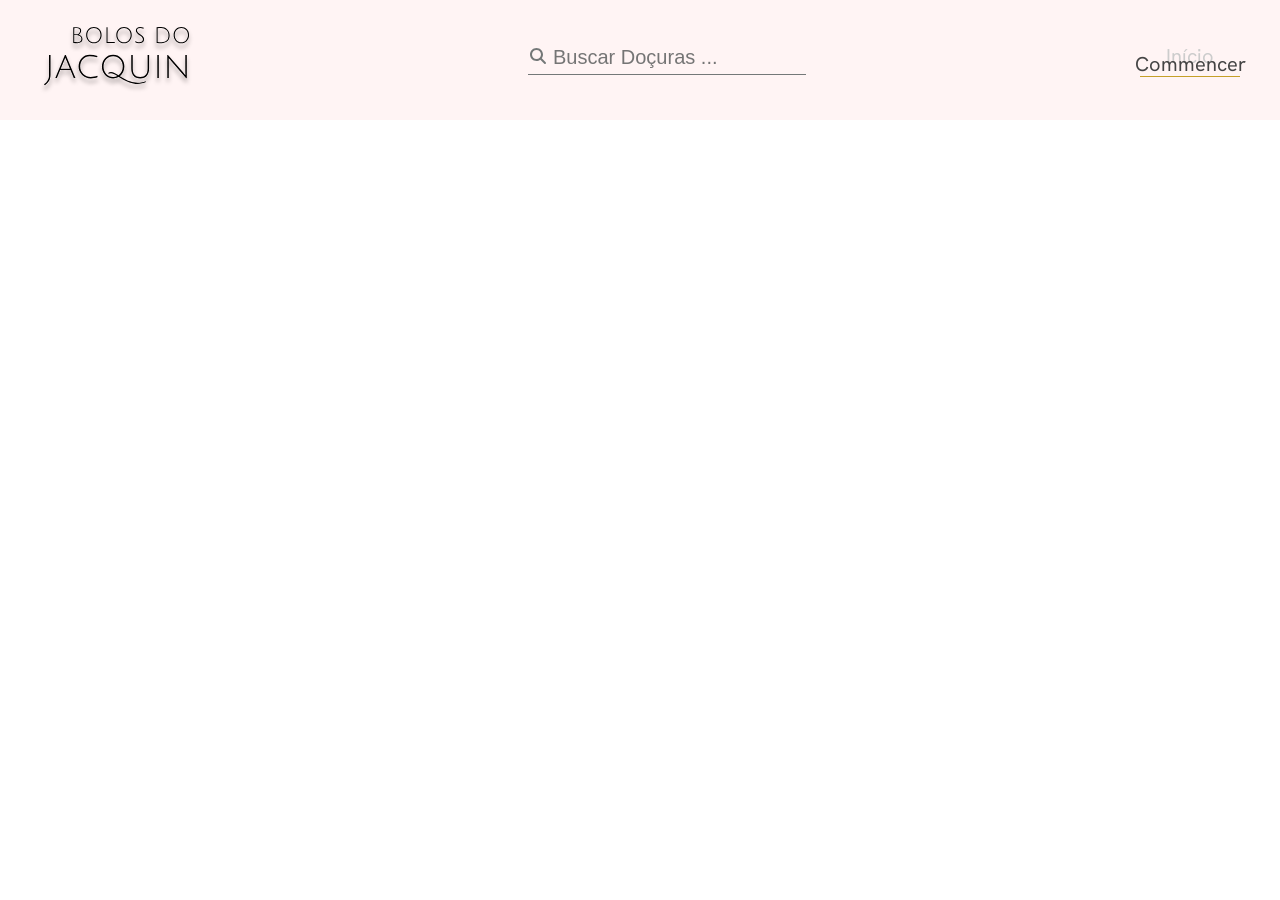
==== admPRODUTOS/index.html @ 5b263ab9 "inicio da pagina de cadastro e listagem de produtos" ====
<!DOCTYPE html>
<html lang="pt-br">

<head>
    <meta charset="UTF-8">
    <meta name="viewport" content="width=device-width, initial-scale=1.0">
    <title>Bolos do Jacquin - Adm</title>
    <link rel="stylesheet" href="style.css">
     <link rel="stylesheet" href="style.css">
    <link rel="preconnect" href="https://fonts.googleapis.com">
    <link rel="preconnect" href="https://fonts.gstatic.com" crossorigin>
    <link
        href="https://fonts.googleapis.com/css2?family=Hanken+Grotesk:ital,wght@0,100..900;1,100..900&family=Libre+Caslon+Text:ital,wght@0,400;0,700;1,400&display=swap"
        rel="stylesheet">
</head>

<body>
    <header>
        <div class="container header_container">
            <img src="../IMG/LOGO.svg" alt="Logo Bolos do Jacquin">
            <div class="box_busca">
                <svg xmlns="http://www.w3.org/2000/svg"
                    viewBox="0 0 640 640"><!--!Font Awesome Free 7.3.1 by @fontawesome - https://fontawesome.com License - https://fontawesome.com/license/free Copyright 2026 Fonticons, Inc.-->
                    <path
                        d="M480 272C480 317.9 465.1 360.3 440 394.7L566.6 521.4C579.1 533.9 579.1 554.2 566.6 566.7C554.1 579.2 533.8 579.2 521.3 566.7L394.7 440C360.3 465.1 317.9 480 272 480C157.1 480 64 386.9 64 272C64 157.1 157.1 64 272 64C386.9 64 480 157.1 480 272zM272 416C351.5 416 416 351.5 416 272C416 192.5 351.5 128 272 128C192.5 128 128 192.5 128 272C128 351.5 192.5 416 272 416z" />
                </svg>
                <input type="text" placeholder="Buscar Doçuras ...">
            </div>
            <a class="link_produtos" href="">
                Início
                <span>Commencer</span>
                <hr>
            </a>
        </div>

    </header>

    <main>

    </main>

    <footer>

    </footer>
</body>

</html>
---- admPRODUTOS/style.css ----
*{
    margin: 0;
    padding: 0;
    box-sizing: border-box;

}
:root{
    --corPrincipal:#fff4f4;
    --fontHaken: "Hanken Grotesk", sans-serif;
    --corDourado:#c5a028;
}

.container{
    width: 95%;
    max-width: 1200px;
    margin: 0 auto;
    /* background-color: aqua; */

}
.header_container{
    display: flex;
    justify-content: space-between;
    align-items: center;
    height: 120px;
}

header{
    background-color: var(--corPrincipal);
    font-family: var(--fontHaken);
}
.box_busca svg{
    width: 20px;
    position: absolute;
    fill: #747878;

}
.box_busca{
    position: relative;
}
.box_busca input{
padding-left: 25px;
background-color: transparent;
border: none;
border-bottom: solid 1px #747878;
padding-bottom: 5px;
font-size: 20px;
}
    .box_busca input:focus{
        outline: none;
    }

.link_produtos{
    color: #cccccc;
    text-decoration:none ;
    font-size: 20px;
    position: relative;
    text-align: center;

}
.link_produtos span{
    color: #444444;
    position: absolute;
    left: -5px;
    top: 8px;
}
.link_produtos hr{
    margin-top: 7px;
    width: 100px;
    background-color:var(--corDourado);
    border: none;
    height: 1px;

}
---- admPRODUTOS/style.css ----
*{
    margin: 0;
    padding: 0;
    box-sizing: border-box;

}
:root{
    --corPrincipal:#fff4f4;
    --fontHaken: "Hanken Grotesk", sans-serif;
    --corDourado:#c5a028;
}

.container{
    width: 95%;
    max-width: 1200px;
    margin: 0 auto;
    /* background-color: aqua; */

}
.header_container{
    display: flex;
    justify-content: space-between;
    align-items: center;
    height: 120px;
}

header{
    background-color: var(--corPrincipal);
    font-family: var(--fontHaken);
}
.box_busca svg{
    width: 20px;
    position: absolute;
    fill: #747878;

}
.box_busca{
    position: relative;
}
.box_busca input{
padding-left: 25px;
background-color: transparent;
border: none;
border-bottom: solid 1px #747878;
padding-bottom: 5px;
font-size: 20px;
}
    .box_busca input:focus{
        outline: none;
    }

.link_produtos{
    color: #cccccc;
    text-decoration:none ;
    font-size: 20px;
    position: relative;
    text-align: center;

}
.link_produtos span{
    color: #444444;
    position: absolute;
    left: -5px;
    top: 8px;
}
.link_produtos hr{
    margin-top: 7px;
    width: 100px;
    background-color:var(--corDourado);
    border: none;
    height: 1px;

}
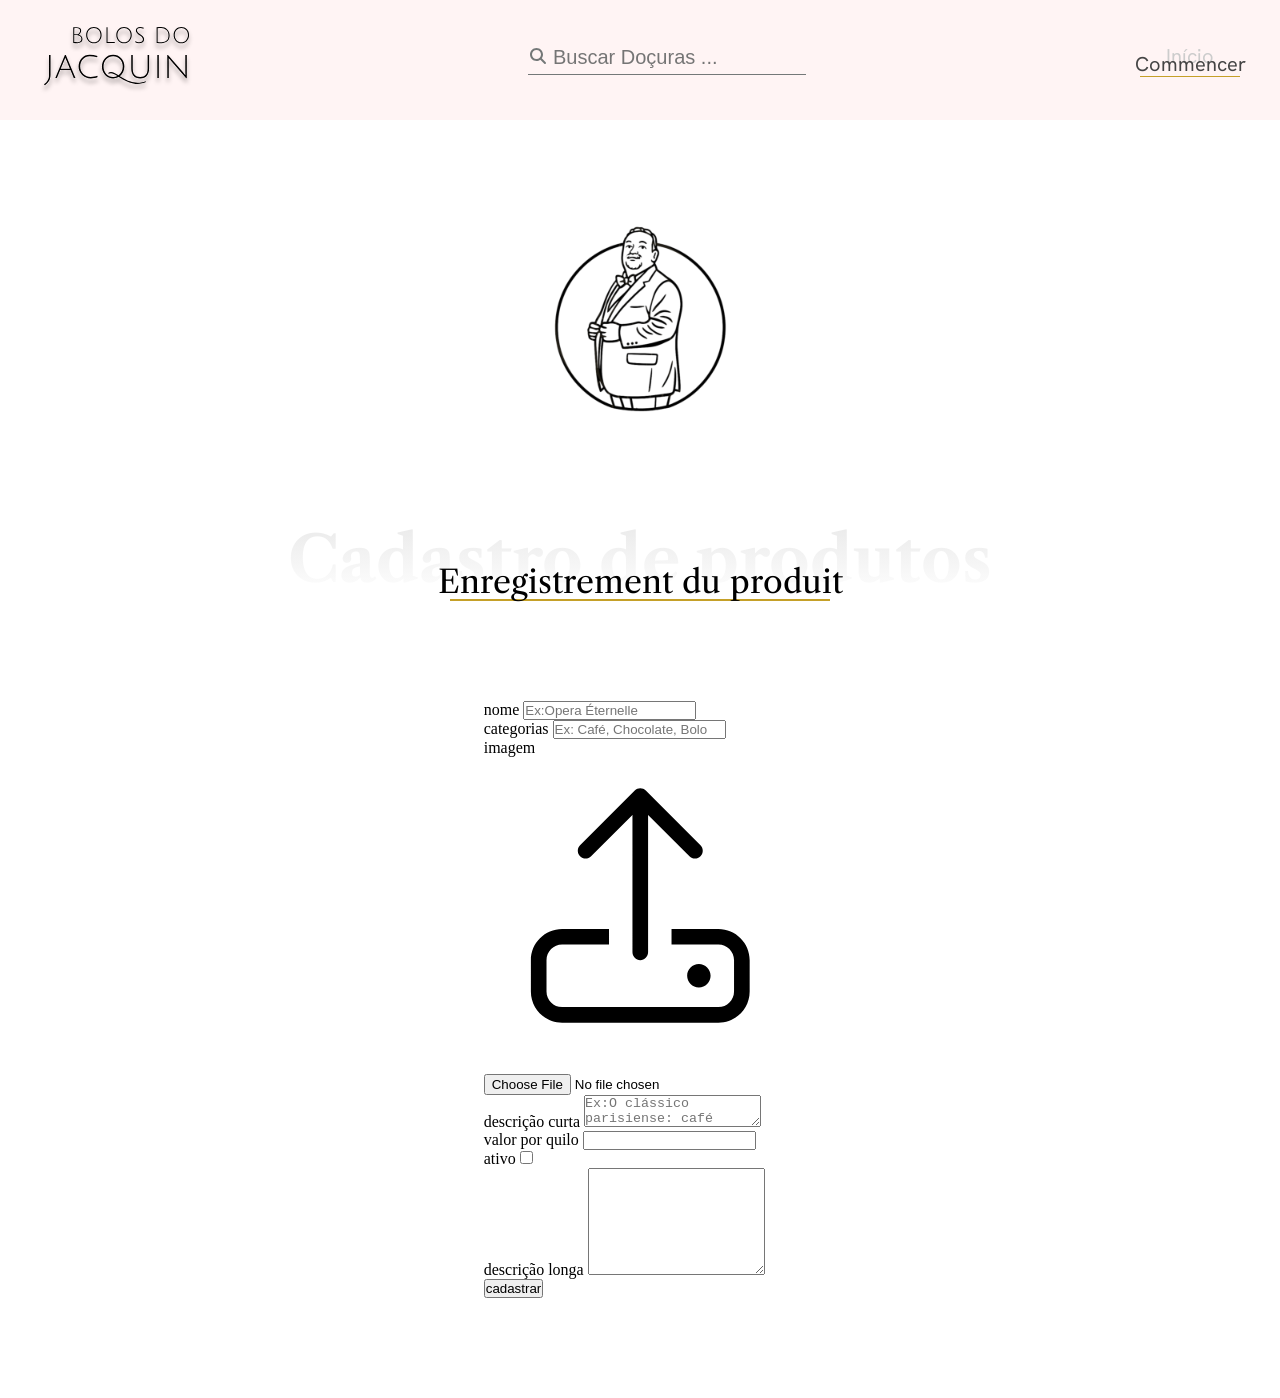
==== commit 8adda2e7: "iniciado formulario de cadastro de produto" ====
--- a/admPRODUTOS/index.html
+++ b/admPRODUTOS/index.html
@@ -6,7 +6,7 @@
     <meta name="viewport" content="width=device-width, initial-scale=1.0">
     <title>Bolos do Jacquin - Adm</title>
     <link rel="stylesheet" href="style.css">
-     <link rel="stylesheet" href="style.css">
+    <link rel="stylesheet" href="style.css">
     <link rel="preconnect" href="https://fonts.googleapis.com">
     <link rel="preconnect" href="https://fonts.gstatic.com" crossorigin>
     <link
@@ -31,14 +31,86 @@
                 <span>Commencer</span>
                 <hr>
             </a>
+            <button>
+                <svg xmlns="http://www.w3.org/2000/svg"
+                    viewBox="0 0 640 640"><!--! Font Awesome Pro 7.3.1 by @fontawesome - https://fontawesome.com License - https://fontawesome.com/license (Commercial License) Copyright 2026 Fonticons, Inc. -->
+                    <path fill="currentColor"
+                        d="M360 128L116.3 320L544 320C544 192 432 128 360 128zM64 336C64 326.2 68.5 316.9 76.2 310.9L340.2 102.9C345.8 98.5 352.8 96 360 96C404.3 96 457.6 115.2 499.9 151.8C543.1 189.2 576 245.7 576 320L576 480C576 515.3 547.3 544 512 544L128 544C92.7 544 64 515.3 64 480L64 336zM96 416L544 416L544 352L96 352L96 416zM96 448L96 480C96 497.7 110.3 512 128 512L512 512C529.7 512 544 497.7 544 480L544 448L96 448z" />
+                </svg>
+            </button>
         </div>
 
     </header>
 
     <main>
+        <h1>Página administrativa - Bolos do Jacquin</h1>
+        <section class="cad_produtos">
+            <div class="container cad_container">
+                <img class="icon_jacquin" src="../IMG/LOGO CADASTRO.png" alt="">
+                <div class="box_h2">
+                    <h2>Cadastro de produtos</h2>
+                    <span>Enregistrement du produit</span>
+                    <hr>
+                </div>
+                <form action="">
+                    <div class="inputs_form">
 
+                        <div class="form_coluna1">
+
+                            <div class="linha_form">
+                                <label for="">nome</label>
+                                <input placeholder="Ex:Opera Éternelle" type="text" name="" id="">
+
+                            </div>
+                            <div class="linha_form">
+                                <div class="input_cat">
+                                    <label for="">categorias</label>
+                                    <input type="text" placeholder="Ex: Café, Chocolate, Bolo">
+                                </div>
+
+                                <div class="input_img">
+                                    <span>imagem</span>
+                                    <label for="img">
+                                        <svg xmlns="http://www.w3.org/2000/svg"
+                                            viewBox="0 0 640 640"><!--! Font Awesome Pro 7.3.1 by @fontawesome - https://fontawesome.com License - https://fontawesome.com/license (Commercial License) Copyright 2026 Fonticons, Inc. -->
+                                            <path fill="currentColor"
+                                                d="M336 118.6L336 400C336 408.8 328.8 416 320 416C311.2 416 304 408.8 304 400L304 118.6L219.3 203.3C213.1 209.5 202.9 209.5 196.7 203.3C190.5 197.1 190.5 186.9 196.7 180.7L308.7 68.7C314.9 62.5 325.1 62.5 331.3 68.7L443.3 180.7C449.5 186.9 449.5 197.1 443.3 203.3C437.1 209.5 426.9 209.5 420.7 203.3L336 118.6zM256 384L160 384C142.3 384 128 398.3 128 416L128 480C128 497.7 142.3 512 160 512L480 512C497.7 512 512 497.7 512 480L512 416C512 398.3 497.7 384 480 384L384 384L384 352L480 352C515.3 352 544 380.7 544 416L544 480C544 515.3 515.3 544 480 544L160 544C124.7 544 96 515.3 96 480L96 416C96 380.7 124.7 352 160 352L256 352L256 384zM416 448C416 434.7 426.7 424 440 424C453.3 424 464 434.7 464 448C464 461.3 453.3 472 440 472C426.7 472 416 461.3 416 448z" />
+                                        </svg>
+                                    </label>
+                                    <input type="file" name="img" id="">
+
+                                </div>
+                            </div>
+                            <div class="linha_form">
+                                <label for="">descrição curta</label>
+                                <textarea placeholder="Ex:O clássico parisiense: café arábica, chocolate amargo e biscuit joconde." name="" id="" rows="2"></textarea>
+                            </div>
+                        </div>
+
+                        <div class="form_coluna2">
+                            <div class="linha_form">
+                                <div class="input_valor">
+                                    <label for="">valor por quilo</label>
+                                    <input type="text" name="" id="">
+                                </div>
+
+                                <div class="input_ativo">
+                                    <label for="">ativo</label>
+                                    <input type="checkbox" name="" id="">
+                                </div>
+                            </div>
+                            <div class="linha_form">
+                                <label for="">descrição longa</label>
+                                <textarea name="" id="" rows="7"></textarea>
+                            </div>
+
+                        </div>
+                    </div>
+                    <input type="button" value="cadastrar">
+                </form>
+            </div>
+        </section>
     </main>
-
     <footer>
 
     </footer>
--- a/admPRODUTOS/style.css
+++ b/admPRODUTOS/style.css
@@ -17,6 +17,14 @@
     /* background-color: aqua; */
 
 }
+h1{
+    position: absolute;
+    width: 1px;
+    height: 1px;
+    margin: -1px;
+    overflow: hidden;
+}
+
 .header_container{
     display: flex;
     justify-content: space-between;
@@ -69,6 +77,100 @@
     background-color:var(--corDourado);
     border: none;
     height: 1px;
+}
+ /* -------------------BOTÃO MENU------------------ */
+ .header_container button{
+    background-color: transparent;
+    border: none;
+    display: none;
+
+ }
+ 
+ .header_container button svg{
+    width: 50px;
+
+ }
+
+ /* -------------------------------SECAO CADASTRO DE PRODUTOS----------------------*/
+ .cad_container{
+    display: flex ;
+    flex-direction: column;
+    align-items: center;
+    padding: 100px 0;
+ }
+ 
+ .icon_jacquin{
+    width: 200px;
+ }
+
+ .box_h2{
+    font-family: "Libre Caslon Text", serif;
+    /* background-color: darkblue; */
+    display: flex;
+    flex-direction: column;
+    align-items: center;
+    position: relative;
+    margin-top: 100px;
+    margin-bottom: 100px;
 
 }
 
+.box_h2 h2{
+    font-weight: 700;
+    font-size: 64px;
+    background-image: linear-gradient(0deg, #ffffff, #e9e9e9);
+    background-clip: text;
+    -webkit-background-clip: text;
+    color: transparent;
+    -webkit-text-fill-color: transparent;
+}
+.box_h2 span{
+    font-size: 32px;
+    position: absolute;
+    bottom: -10px;
+    margin-bottom: 10px;
+}
+.box_h2 hr{
+    max-width: 380px;
+    width: 100%;
+    background-color: #C5A028;
+    border: none;
+    height: 2px;
+}
+
+
+
+
+
+
+
+
+
+
+
+
+
+/* -------------------------MEDIAS---------------------- */
+@media screen and (max-width: 768px){
+    .header_container button{
+        display: block;
+    }
+    .link_produtos,
+    .box_busca{
+        display: none;
+    }
+    .box_h2 h2{
+        font-size: 32px;
+    
+    }
+    .box_h2 span{
+        font-size: 20px;
+        bottom: -18px;
+        margin-bottom: 20px;
+    
+    }
+    .box_h2 hr{
+        margin-top: 10px;
+        width: 70%;
+    }
+}
--- a/admPRODUTOS/style.css
+++ b/admPRODUTOS/style.css
@@ -17,6 +17,14 @@
     /* background-color: aqua; */
 
 }
+h1{
+    position: absolute;
+    width: 1px;
+    height: 1px;
+    margin: -1px;
+    overflow: hidden;
+}
+
 .header_container{
     display: flex;
     justify-content: space-between;
@@ -69,6 +77,100 @@
     background-color:var(--corDourado);
     border: none;
     height: 1px;
+}
+ /* -------------------BOTÃO MENU------------------ */
+ .header_container button{
+    background-color: transparent;
+    border: none;
+    display: none;
+
+ }
+ 
+ .header_container button svg{
+    width: 50px;
+
+ }
+
+ /* -------------------------------SECAO CADASTRO DE PRODUTOS----------------------*/
+ .cad_container{
+    display: flex ;
+    flex-direction: column;
+    align-items: center;
+    padding: 100px 0;
+ }
+ 
+ .icon_jacquin{
+    width: 200px;
+ }
+
+ .box_h2{
+    font-family: "Libre Caslon Text", serif;
+    /* background-color: darkblue; */
+    display: flex;
+    flex-direction: column;
+    align-items: center;
+    position: relative;
+    margin-top: 100px;
+    margin-bottom: 100px;
 
 }
 
+.box_h2 h2{
+    font-weight: 700;
+    font-size: 64px;
+    background-image: linear-gradient(0deg, #ffffff, #e9e9e9);
+    background-clip: text;
+    -webkit-background-clip: text;
+    color: transparent;
+    -webkit-text-fill-color: transparent;
+}
+.box_h2 span{
+    font-size: 32px;
+    position: absolute;
+    bottom: -10px;
+    margin-bottom: 10px;
+}
+.box_h2 hr{
+    max-width: 380px;
+    width: 100%;
+    background-color: #C5A028;
+    border: none;
+    height: 2px;
+}
+
+
+
+
+
+
+
+
+
+
+
+
+
+/* -------------------------MEDIAS---------------------- */
+@media screen and (max-width: 768px){
+    .header_container button{
+        display: block;
+    }
+    .link_produtos,
+    .box_busca{
+        display: none;
+    }
+    .box_h2 h2{
+        font-size: 32px;
+    
+    }
+    .box_h2 span{
+        font-size: 20px;
+        bottom: -18px;
+        margin-bottom: 20px;
+    
+    }
+    .box_h2 hr{
+        margin-top: 10px;
+        width: 70%;
+    }
+}
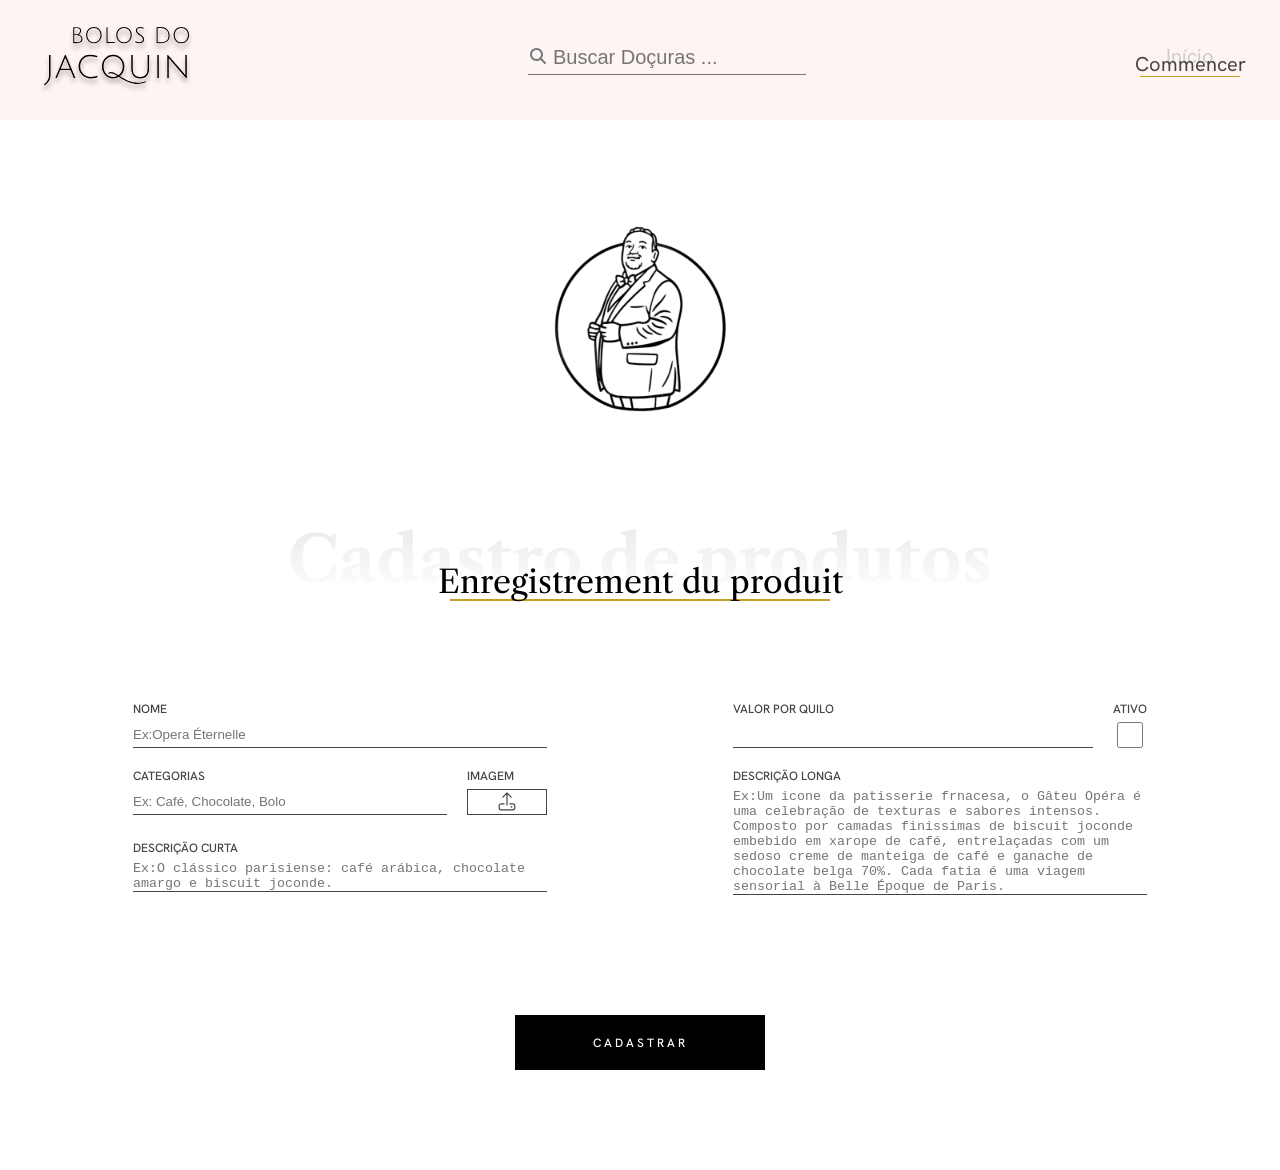
==== commit d82692a2: "Formulario de cadastro de produto" ====
--- a/admPRODUTOS/index.html
+++ b/admPRODUTOS/index.html
@@ -56,19 +56,18 @@
                     <div class="inputs_form">
 
                         <div class="form_coluna1">
-
-                            <div class="linha_form">
+                            <div class="linha_form lf_coluna">
                                 <label for="">nome</label>
                                 <input placeholder="Ex:Opera Éternelle" type="text" name="" id="">
+                            </div>
 
-                            </div>
-                            <div class="linha_form">
-                                <div class="input_cat">
+                            <div class="linha_form lf_linha">
+                                <div class="input_cat lf_coluna">
                                     <label for="">categorias</label>
                                     <input type="text" placeholder="Ex: Café, Chocolate, Bolo">
                                 </div>
 
-                                <div class="input_img">
+                                <div class="input_img lf_coluna">
                                     <span>imagem</span>
                                     <label for="img">
                                         <svg xmlns="http://www.w3.org/2000/svg"
@@ -77,35 +76,35 @@
                                                 d="M336 118.6L336 400C336 408.8 328.8 416 320 416C311.2 416 304 408.8 304 400L304 118.6L219.3 203.3C213.1 209.5 202.9 209.5 196.7 203.3C190.5 197.1 190.5 186.9 196.7 180.7L308.7 68.7C314.9 62.5 325.1 62.5 331.3 68.7L443.3 180.7C449.5 186.9 449.5 197.1 443.3 203.3C437.1 209.5 426.9 209.5 420.7 203.3L336 118.6zM256 384L160 384C142.3 384 128 398.3 128 416L128 480C128 497.7 142.3 512 160 512L480 512C497.7 512 512 497.7 512 480L512 416C512 398.3 497.7 384 480 384L384 384L384 352L480 352C515.3 352 544 380.7 544 416L544 480C544 515.3 515.3 544 480 544L160 544C124.7 544 96 515.3 96 480L96 416C96 380.7 124.7 352 160 352L256 352L256 384zM416 448C416 434.7 426.7 424 440 424C453.3 424 464 434.7 464 448C464 461.3 453.3 472 440 472C426.7 472 416 461.3 416 448z" />
                                         </svg>
                                     </label>
-                                    <input type="file" name="img" id="">
+                                    <input type="file" name="img" id="img">
 
                                 </div>
                             </div>
-                            <div class="linha_form">
+                            <div class="linha_form lf_coluna">
                                 <label for="">descrição curta</label>
                                 <textarea placeholder="Ex:O clássico parisiense: café arábica, chocolate amargo e biscuit joconde." name="" id="" rows="2"></textarea>
                             </div>
                         </div>
 
                         <div class="form_coluna2">
-                            <div class="linha_form">
-                                <div class="input_valor">
+                            <div class="linha_form lf_linha">
+                                <div class="input_valor lf_coluna">
                                     <label for="">valor por quilo</label>
                                     <input type="text" name="" id="">
                                 </div>
 
-                                <div class="input_ativo">
+                                <div class="input_ativo lf_coluna">
                                     <label for="">ativo</label>
                                     <input type="checkbox" name="" id="">
                                 </div>
                             </div>
-                            <div class="linha_form">
+                            <div class="linha_form lf_coluna">
                                 <label for="">descrição longa</label>
-                                <textarea name="" id="" rows="7"></textarea>
+                                <textarea name="" id="" rows="7" placeholder="Ex:Um icone da patisserie frnacesa, o Gâteu Opéra é uma celebração de texturas e sabores intensos. Composto por camadas finissimas de biscuit joconde embebido em xarope de café, entrelaçadas com um sedoso creme de manteiga de café e ganache de chocolate belga 70%. Cada fatia é uma viagem sensorial à Belle Époque de Paris. "></textarea>
                             </div>
 
                         </div>
-                    </div>
+                    </div class="botao">
                     <input type="button" value="cadastrar">
                 </form>
             </div>
--- a/admPRODUTOS/style.css
+++ b/admPRODUTOS/style.css
@@ -83,7 +83,6 @@
     background-color: transparent;
     border: none;
     display: none;
-
  }
  
  .header_container button svg{
@@ -137,6 +136,106 @@
     border: none;
     height: 2px;
 }
+ /* ---------------------FORMULARIO---------------------------- */
+ FORM{
+    /* background-color: cadetblue; */
+    width: 100%;
+ }
+
+ .inputs_form{
+    display: flex;
+    justify-content: space-around;
+    width: 100%;
+    max-width: 1200px;
+ }
+ .lf_coluna{
+    display: flex;
+    flex-direction: column;
+ }
+ .lf_linha{
+    display: flex;
+ }
+ 
+ .input_img svg{
+    width: 24px;
+ }
+ .form_coluna1,
+ .form_coluna2{
+  width: 414px;
+ }
+ .input_img span,
+ form label{
+    font-family: var(--fontHaken);
+    text-transform: uppercase;
+    color: #444444;
+    font-size: 12px;
+    font-weight: 500;
+    margin-bottom: 5px;
+ }
+
+ .inputs_form input[type=text],
+ .inputs_form textarea{
+    background-color: transparent;
+    border: none;
+    border-bottom: solid 1px #444444;
+    resize: none;
+ }
+ 
+.inputs_form input[type=text]:focus,
+ .inputs_form textarea:focus{
+    outline: none;
+ }
+
+ .linha_form{
+    margin-bottom: 20px;
+ }
+
+ .inputs_form input[type=file]{
+    display: none;
+ }
+
+ .input_img label{
+    /* background-color: bisque; */
+    display: flex;
+    align-items: center;
+    justify-content: center;
+    width: 80px;
+    border: solid 1px #444444;
+ }
+ .input_img label:hover{
+    cursor: pointer;
+ }
+
+form input[type=checkbox],
+form input[type=text]{
+    height: 26px;
+ }
+ .input_cat input{
+    width: 314px;
+    margin-right: 20px;
+ }
+ .input_valor input{
+    margin-right: 20px;
+    width: 360px;
+ }
+
+ form input[type=button]{
+    margin: 100px auto 0;
+    display: block;
+    background-color: #000000;
+    /* padding: 16px 40px; */
+    width: 250px;
+    height: 55px;
+    text-decoration: none;
+    text-transform: uppercase;
+    color: #ffffff;
+    font-family: var(--fontHaken);
+    font-size: 12px;
+    font-weight: 500;
+    border: none;
+    letter-spacing: 3px;
+ }
+ 
 
 
 
--- a/admPRODUTOS/style.css
+++ b/admPRODUTOS/style.css
@@ -83,7 +83,6 @@
     background-color: transparent;
     border: none;
     display: none;
-
  }
  
  .header_container button svg{
@@ -137,6 +136,106 @@
     border: none;
     height: 2px;
 }
+ /* ---------------------FORMULARIO---------------------------- */
+ FORM{
+    /* background-color: cadetblue; */
+    width: 100%;
+ }
+
+ .inputs_form{
+    display: flex;
+    justify-content: space-around;
+    width: 100%;
+    max-width: 1200px;
+ }
+ .lf_coluna{
+    display: flex;
+    flex-direction: column;
+ }
+ .lf_linha{
+    display: flex;
+ }
+ 
+ .input_img svg{
+    width: 24px;
+ }
+ .form_coluna1,
+ .form_coluna2{
+  width: 414px;
+ }
+ .input_img span,
+ form label{
+    font-family: var(--fontHaken);
+    text-transform: uppercase;
+    color: #444444;
+    font-size: 12px;
+    font-weight: 500;
+    margin-bottom: 5px;
+ }
+
+ .inputs_form input[type=text],
+ .inputs_form textarea{
+    background-color: transparent;
+    border: none;
+    border-bottom: solid 1px #444444;
+    resize: none;
+ }
+ 
+.inputs_form input[type=text]:focus,
+ .inputs_form textarea:focus{
+    outline: none;
+ }
+
+ .linha_form{
+    margin-bottom: 20px;
+ }
+
+ .inputs_form input[type=file]{
+    display: none;
+ }
+
+ .input_img label{
+    /* background-color: bisque; */
+    display: flex;
+    align-items: center;
+    justify-content: center;
+    width: 80px;
+    border: solid 1px #444444;
+ }
+ .input_img label:hover{
+    cursor: pointer;
+ }
+
+form input[type=checkbox],
+form input[type=text]{
+    height: 26px;
+ }
+ .input_cat input{
+    width: 314px;
+    margin-right: 20px;
+ }
+ .input_valor input{
+    margin-right: 20px;
+    width: 360px;
+ }
+
+ form input[type=button]{
+    margin: 100px auto 0;
+    display: block;
+    background-color: #000000;
+    /* padding: 16px 40px; */
+    width: 250px;
+    height: 55px;
+    text-decoration: none;
+    text-transform: uppercase;
+    color: #ffffff;
+    font-family: var(--fontHaken);
+    font-size: 12px;
+    font-weight: 500;
+    border: none;
+    letter-spacing: 3px;
+ }
+ 
 
 
 
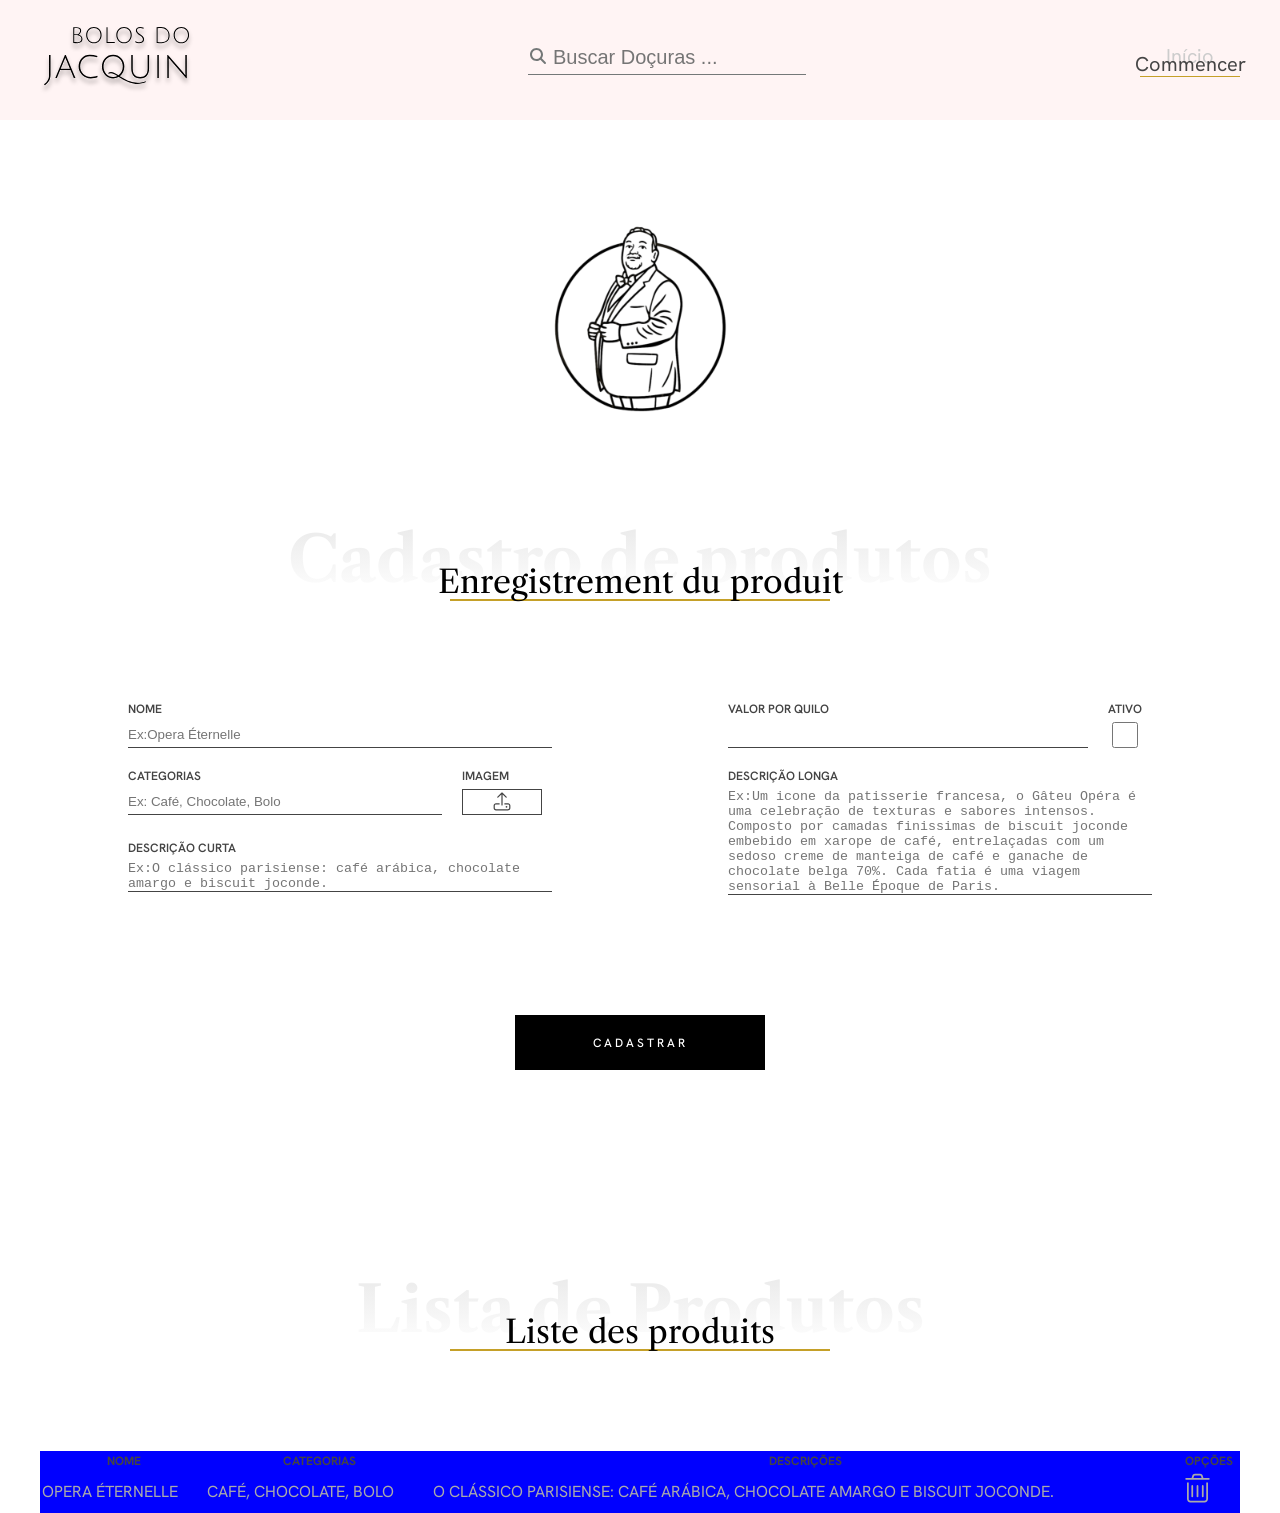
==== commit 385fa26c: "inicio da secao de listagem de produto" ====
--- a/admPRODUTOS/index.html
+++ b/admPRODUTOS/index.html
@@ -82,7 +82,9 @@
                             </div>
                             <div class="linha_form lf_coluna">
                                 <label for="">descrição curta</label>
-                                <textarea placeholder="Ex:O clássico parisiense: café arábica, chocolate amargo e biscuit joconde." name="" id="" rows="2"></textarea>
+                                <textarea
+                                    placeholder="Ex:O clássico parisiense: café arábica, chocolate amargo e biscuit joconde."
+                                    name="" id="" rows="2"></textarea>
                             </div>
                         </div>
 
@@ -100,7 +102,8 @@
                             </div>
                             <div class="linha_form lf_coluna">
                                 <label for="">descrição longa</label>
-                                <textarea name="" id="" rows="7" placeholder="Ex:Um icone da patisserie frnacesa, o Gâteu Opéra é uma celebração de texturas e sabores intensos. Composto por camadas finissimas de biscuit joconde embebido em xarope de café, entrelaçadas com um sedoso creme de manteiga de café e ganache de chocolate belga 70%. Cada fatia é uma viagem sensorial à Belle Époque de Paris. "></textarea>
+                                <textarea name="" id="" rows="7"
+                                    placeholder="Ex:Um icone da patisserie francesa, o Gâteu Opéra é uma celebração de texturas e sabores intensos. Composto por camadas finissimas de biscuit joconde embebido em xarope de café, entrelaçadas com um sedoso creme de manteiga de café e ganache de chocolate belga 70%. Cada fatia é uma viagem sensorial à Belle Époque de Paris. "></textarea>
                             </div>
 
                         </div>
@@ -109,6 +112,39 @@
                 </form>
             </div>
         </section>
+        <section class="list_produto">
+            <div class="container list_container">
+                <div class="box_h2">
+                    <h2>Lista de Produtos</h2>
+                    <span>Liste des produits</span>
+                    <hr>
+                </div>
+                <table>
+                    <thead>
+                        <tr>
+                            <th>nome</th>
+                            <th>categorias</th>
+                            <th>descrições</th>
+                            <th>opções</th>
+                        </tr>
+                    </thead>
+                    <tbody>
+                        <tr>
+                            <td>Opera Éternelle</td>
+                            <td>Café, Chocolate, Bolo</td>
+                            <td>O clássico parisiense: café arábica, chocolate amargo e biscuit joconde.</td>
+                            <td><svg xmlns="http://www.w3.org/2000/svg"
+                                    viewBox="0 0 640 640"><!--! Font Awesome Pro 7.2.0 by @fontawesome - https://fontawesome.com License - https://fontawesome.com/license (Commercial License) Copyright 2026 Fonticons, Inc. -->
+                                    <path fill="currentColor"
+                                        d="M256.5 91.4C258.5 84.6 264.8 80 271.8 80L368.2 80C375.3 80 381.5 84.6 383.5 91.4L394.5 128L245.5 128L256.5 91.4zM212.1 128L112 128C103.2 128 96 135.2 96 144C96 152.8 103.2 160 112 160L528 160C536.8 160 544 152.8 544 144C544 135.2 536.8 128 528 128L427.9 128L414.2 82.2C408.1 61.9 389.4 48 368.2 48L271.8 48C250.6 48 231.9 61.9 225.8 82.2L212.1 128zM128 208L128 512C128 547.3 156.7 576 192 576L448 576C483.3 576 512 547.3 512 512L512 208L480 208L480 512C480 529.7 465.7 544 448 544L192 544C174.3 544 160 529.7 160 512L160 208L128 208zM240 272C240 263.2 232.8 256 224 256C215.2 256 208 263.2 208 272L208 464C208 472.8 215.2 480 224 480C232.8 480 240 472.8 240 464L240 272zM336 272C336 263.2 328.8 256 320 256C311.2 256 304 263.2 304 272L304 464C304 472.8 311.2 480 320 480C328.8 480 336 472.8 336 464L336 272zM432 272C432 263.2 424.8 256 416 256C407.2 256 400 263.2 400 272L400 464C400 472.8 407.2 480 416 480C424.8 480 432 472.8 432 464L432 272z" />
+                                </svg>
+                            </td>
+                        </tr>
+                    </tbody>
+                </table>
+            </div>
+
+        </section>
     </main>
     <footer>
 
--- a/admPRODUTOS/style.css
+++ b/admPRODUTOS/style.css
@@ -8,6 +8,7 @@
     --corPrincipal:#fff4f4;
     --fontHaken: "Hanken Grotesk", sans-serif;
     --corDourado:#c5a028;
+    --corsecundari: #fdf8f8;
 }
 
 .container{
@@ -129,6 +130,7 @@
     bottom: -10px;
     margin-bottom: 10px;
 }
+
 .box_h2 hr{
     max-width: 380px;
     width: 100%;
@@ -159,17 +161,20 @@
  .input_img svg{
     width: 24px;
  }
+
  .form_coluna1,
  .form_coluna2{
-  width: 414px;
- }
+  width: 424px;
+
+ }
+
  .input_img span,
  form label{
     font-family: var(--fontHaken);
     text-transform: uppercase;
     color: #444444;
     font-size: 12px;
-    font-weight: 500;
+    font-weight: 600;
     margin-bottom: 5px;
  }
 
@@ -179,6 +184,8 @@
     border: none;
     border-bottom: solid 1px #444444;
     resize: none;
+    /* max-width: 380px;
+    width: 100%; */
  }
  
 .inputs_form input[type=text]:focus,
@@ -202,6 +209,7 @@
     width: 80px;
     border: solid 1px #444444;
  }
+
  .input_img label:hover{
     cursor: pointer;
  }
@@ -210,10 +218,16 @@
 form input[type=text]{
     height: 26px;
  }
+
  .input_cat input{
     width: 314px;
     margin-right: 20px;
- }
+    /* max-width: 314px; */
+ }
+ /* .input_cat{
+    width: 80%;
+ } */
+
  .input_valor input{
     margin-right: 20px;
     width: 360px;
@@ -234,6 +248,33 @@
     font-weight: 500;
     border: none;
     letter-spacing: 3px;
+    cursor: pointer;
+ }
+
+
+ /* ------------------------LISTA DE GRUPOS---------------------- */
+ .list_produtos{
+    background-color: var(--corsecundari);
+ }
+ table{
+    background-color: blue;
+    width: 100%;
+    font-family: var(--fontHaken);
+    text-transform: uppercase;
+ }
+
+ table svg{
+    width: 35px;
+ }
+
+ thead{
+    font-size: 12px;
+    font-weight: 600;
+    color: #444444;
+ }
+
+ tbody{
+    color: #aaaaaa;
  }
  
 
@@ -254,10 +295,12 @@
     .header_container button{
         display: block;
     }
+
     .link_produtos,
     .box_busca{
         display: none;
     }
+
     .box_h2 h2{
         font-size: 32px;
     
@@ -272,4 +315,15 @@
         margin-top: 10px;
         width: 70%;
     }
-}
+    /* --------------------------FORMULARIO------------------------- */
+
+    .inputs_form{
+       flex-direction: column;
+       align-items: center;
+    }
+    .form_coluna1,
+    .form_coluna2{
+        max-width: 500px;
+        width: 80%;
+    }
+}
--- a/admPRODUTOS/style.css
+++ b/admPRODUTOS/style.css
@@ -8,6 +8,7 @@
     --corPrincipal:#fff4f4;
     --fontHaken: "Hanken Grotesk", sans-serif;
     --corDourado:#c5a028;
+    --corsecundari: #fdf8f8;
 }
 
 .container{
@@ -129,6 +130,7 @@
     bottom: -10px;
     margin-bottom: 10px;
 }
+
 .box_h2 hr{
     max-width: 380px;
     width: 100%;
@@ -159,17 +161,20 @@
  .input_img svg{
     width: 24px;
  }
+
  .form_coluna1,
  .form_coluna2{
-  width: 414px;
- }
+  width: 424px;
+
+ }
+
  .input_img span,
  form label{
     font-family: var(--fontHaken);
     text-transform: uppercase;
     color: #444444;
     font-size: 12px;
-    font-weight: 500;
+    font-weight: 600;
     margin-bottom: 5px;
  }
 
@@ -179,6 +184,8 @@
     border: none;
     border-bottom: solid 1px #444444;
     resize: none;
+    /* max-width: 380px;
+    width: 100%; */
  }
  
 .inputs_form input[type=text]:focus,
@@ -202,6 +209,7 @@
     width: 80px;
     border: solid 1px #444444;
  }
+
  .input_img label:hover{
     cursor: pointer;
  }
@@ -210,10 +218,16 @@
 form input[type=text]{
     height: 26px;
  }
+
  .input_cat input{
     width: 314px;
     margin-right: 20px;
- }
+    /* max-width: 314px; */
+ }
+ /* .input_cat{
+    width: 80%;
+ } */
+
  .input_valor input{
     margin-right: 20px;
     width: 360px;
@@ -234,6 +248,33 @@
     font-weight: 500;
     border: none;
     letter-spacing: 3px;
+    cursor: pointer;
+ }
+
+
+ /* ------------------------LISTA DE GRUPOS---------------------- */
+ .list_produtos{
+    background-color: var(--corsecundari);
+ }
+ table{
+    background-color: blue;
+    width: 100%;
+    font-family: var(--fontHaken);
+    text-transform: uppercase;
+ }
+
+ table svg{
+    width: 35px;
+ }
+
+ thead{
+    font-size: 12px;
+    font-weight: 600;
+    color: #444444;
+ }
+
+ tbody{
+    color: #aaaaaa;
  }
  
 
@@ -254,10 +295,12 @@
     .header_container button{
         display: block;
     }
+
     .link_produtos,
     .box_busca{
         display: none;
     }
+
     .box_h2 h2{
         font-size: 32px;
     
@@ -272,4 +315,15 @@
         margin-top: 10px;
         width: 70%;
     }
-}
+    /* --------------------------FORMULARIO------------------------- */
+
+    .inputs_form{
+       flex-direction: column;
+       align-items: center;
+    }
+    .form_coluna1,
+    .form_coluna2{
+        max-width: 500px;
+        width: 80%;
+    }
+}
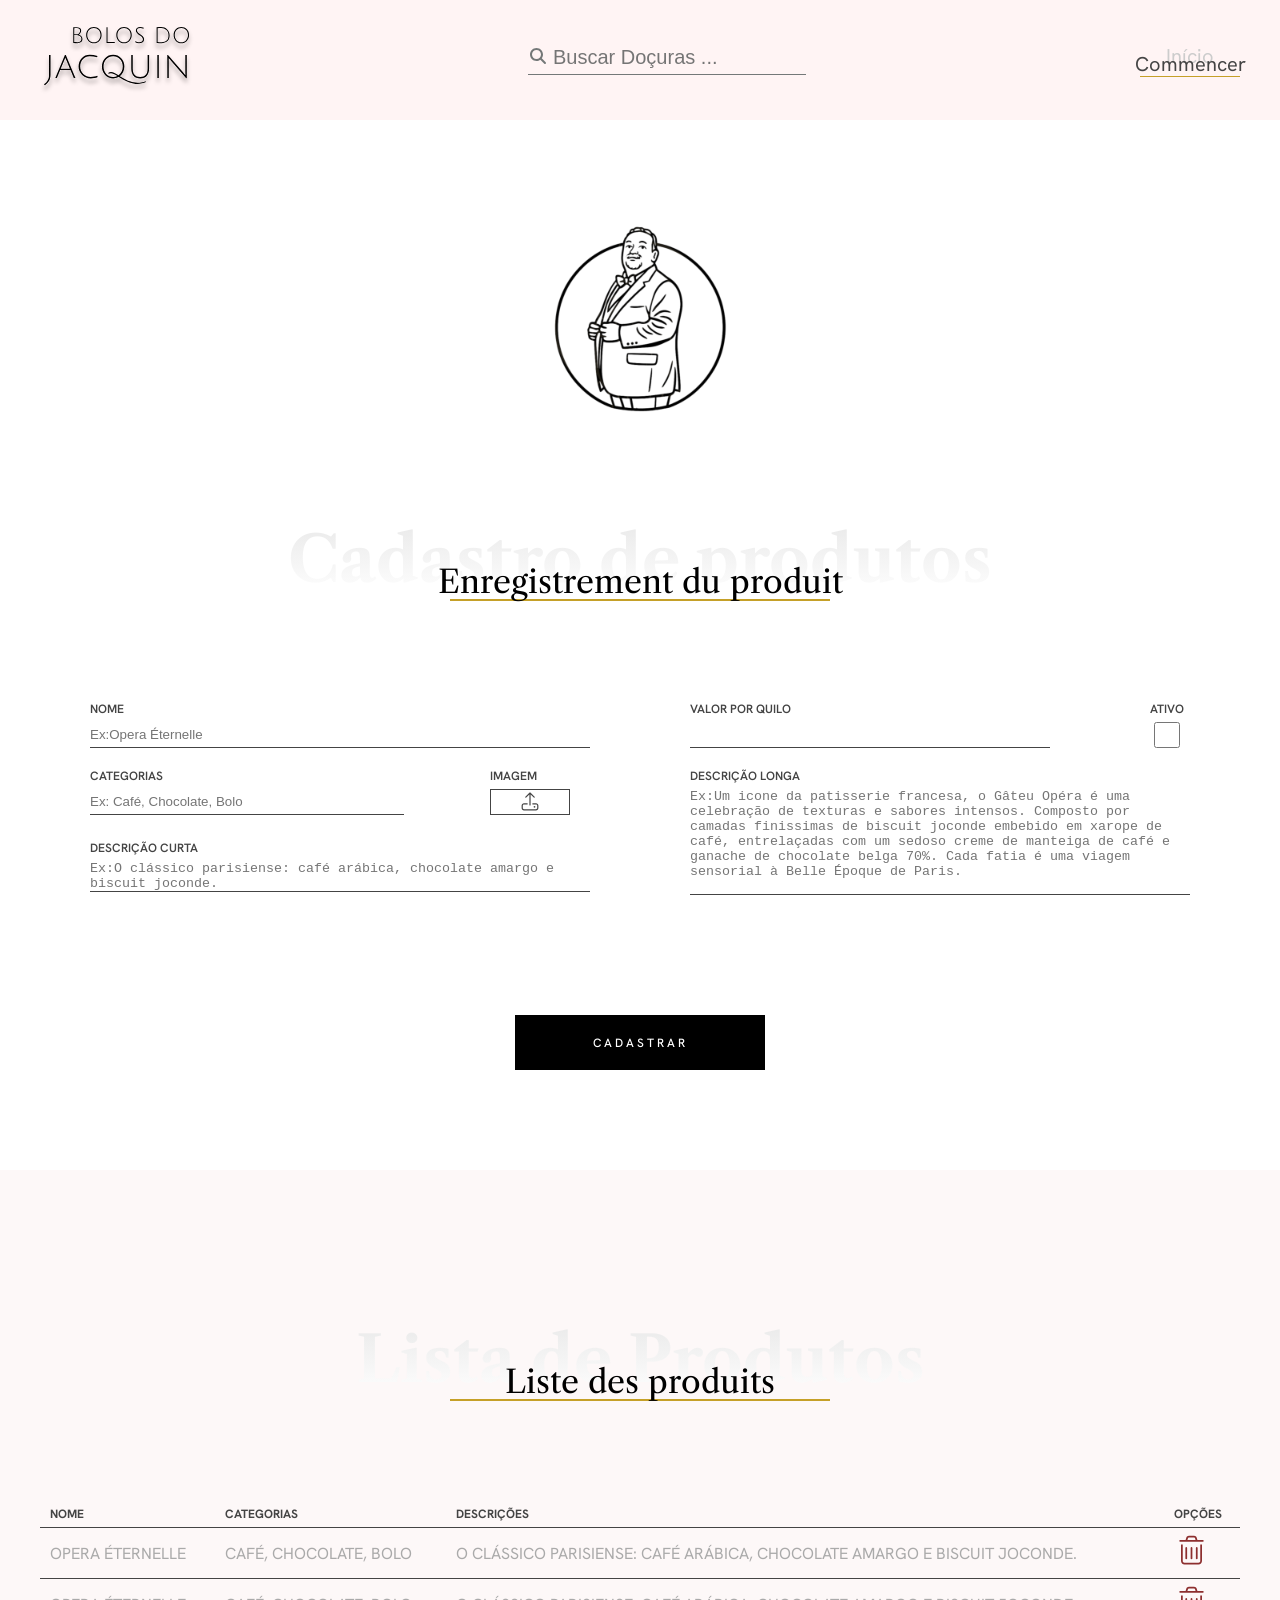
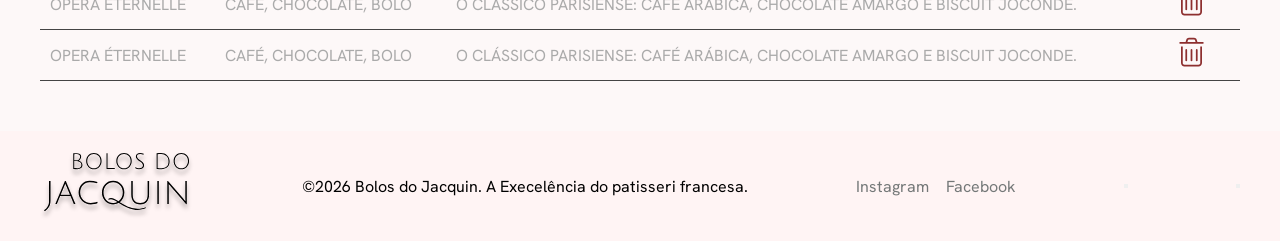
==== commit 7b684086: "finalizando cad de bolos" ====
--- a/admPRODUTOS/index.html
+++ b/admPRODUTOS/index.html
@@ -130,16 +130,42 @@
                     </thead>
                     <tbody>
                         <tr>
-                            <td>Opera Éternelle</td>
-                            <td>Café, Chocolate, Bolo</td>
-                            <td>O clássico parisiense: café arábica, chocolate amargo e biscuit joconde.</td>
-                            <td><svg xmlns="http://www.w3.org/2000/svg"
+                            <td data-cell="nome">Opera Éternelle</td>
+                            <td data-cell="categorias">Café, Chocolate, Bolo</td>
+                            <td data-cell="descrição">O clássico parisiense: café arábica, chocolate amargo e biscuit joconde.</td>
+                            <td data-cell="opções">
+                                <svg xmlns="http://www.w3.org/2000/svg"
                                     viewBox="0 0 640 640"><!--! Font Awesome Pro 7.2.0 by @fontawesome - https://fontawesome.com License - https://fontawesome.com/license (Commercial License) Copyright 2026 Fonticons, Inc. -->
                                     <path fill="currentColor"
                                         d="M256.5 91.4C258.5 84.6 264.8 80 271.8 80L368.2 80C375.3 80 381.5 84.6 383.5 91.4L394.5 128L245.5 128L256.5 91.4zM212.1 128L112 128C103.2 128 96 135.2 96 144C96 152.8 103.2 160 112 160L528 160C536.8 160 544 152.8 544 144C544 135.2 536.8 128 528 128L427.9 128L414.2 82.2C408.1 61.9 389.4 48 368.2 48L271.8 48C250.6 48 231.9 61.9 225.8 82.2L212.1 128zM128 208L128 512C128 547.3 156.7 576 192 576L448 576C483.3 576 512 547.3 512 512L512 208L480 208L480 512C480 529.7 465.7 544 448 544L192 544C174.3 544 160 529.7 160 512L160 208L128 208zM240 272C240 263.2 232.8 256 224 256C215.2 256 208 263.2 208 272L208 464C208 472.8 215.2 480 224 480C232.8 480 240 472.8 240 464L240 272zM336 272C336 263.2 328.8 256 320 256C311.2 256 304 263.2 304 272L304 464C304 472.8 311.2 480 320 480C328.8 480 336 472.8 336 464L336 272zM432 272C432 263.2 424.8 256 416 256C407.2 256 400 263.2 400 272L400 464C400 472.8 407.2 480 416 480C424.8 480 432 472.8 432 464L432 272z" />
                                 </svg>
                             </td>
                         </tr>
+                        <tr>
+                            <td data-cell="nome">Opera Éternelle</td>
+                            <td data-cell="categorias">Café, Chocolate, Bolo</td>
+                            <td data-cell="descrição">O clássico parisiense: café arábica, chocolate amargo e biscuit joconde.</td>
+                            <td data-cell="opções">
+                                <svg xmlns="http://www.w3.org/2000/svg"
+                                    viewBox="0 0 640 640"><!--! Font Awesome Pro 7.2.0 by @fontawesome - https://fontawesome.com License - https://fontawesome.com/license (Commercial License) Copyright 2026 Fonticons, Inc. -->
+                                    <path fill="currentColor"
+                                        d="M256.5 91.4C258.5 84.6 264.8 80 271.8 80L368.2 80C375.3 80 381.5 84.6 383.5 91.4L394.5 128L245.5 128L256.5 91.4zM212.1 128L112 128C103.2 128 96 135.2 96 144C96 152.8 103.2 160 112 160L528 160C536.8 160 544 152.8 544 144C544 135.2 536.8 128 528 128L427.9 128L414.2 82.2C408.1 61.9 389.4 48 368.2 48L271.8 48C250.6 48 231.9 61.9 225.8 82.2L212.1 128zM128 208L128 512C128 547.3 156.7 576 192 576L448 576C483.3 576 512 547.3 512 512L512 208L480 208L480 512C480 529.7 465.7 544 448 544L192 544C174.3 544 160 529.7 160 512L160 208L128 208zM240 272C240 263.2 232.8 256 224 256C215.2 256 208 263.2 208 272L208 464C208 472.8 215.2 480 224 480C232.8 480 240 472.8 240 464L240 272zM336 272C336 263.2 328.8 256 320 256C311.2 256 304 263.2 304 272L304 464C304 472.8 311.2 480 320 480C328.8 480 336 472.8 336 464L336 272zM432 272C432 263.2 424.8 256 416 256C407.2 256 400 263.2 400 272L400 464C400 472.8 407.2 480 416 480C424.8 480 432 472.8 432 464L432 272z" />
+                                </svg>
+                            </td>
+                        </tr>
+                        <tr>
+                            <td data-cell="nome">Opera Éternelle</td>
+                            <td data-cell="categorias">Café, Chocolate, Bolo</td>
+                            <td data-cell="descrição">O clássico parisiense: café arábica, chocolate amargo e biscuit joconde.</td>
+                            <td data-cell="opções">
+                                <svg xmlns="http://www.w3.org/2000/svg"
+                                    viewBox="0 0 640 640"><!--! Font Awesome Pro 7.2.0 by @fontawesome - https://fontawesome.com License - https://fontawesome.com/license (Commercial License) Copyright 2026 Fonticons, Inc. -->
+                                    <path fill="currentColor"
+                                        d="M256.5 91.4C258.5 84.6 264.8 80 271.8 80L368.2 80C375.3 80 381.5 84.6 383.5 91.4L394.5 128L245.5 128L256.5 91.4zM212.1 128L112 128C103.2 128 96 135.2 96 144C96 152.8 103.2 160 112 160L528 160C536.8 160 544 152.8 544 144C544 135.2 536.8 128 528 128L427.9 128L414.2 82.2C408.1 61.9 389.4 48 368.2 48L271.8 48C250.6 48 231.9 61.9 225.8 82.2L212.1 128zM128 208L128 512C128 547.3 156.7 576 192 576L448 576C483.3 576 512 547.3 512 512L512 208L480 208L480 512C480 529.7 465.7 544 448 544L192 544C174.3 544 160 529.7 160 512L160 208L128 208zM240 272C240 263.2 232.8 256 224 256C215.2 256 208 263.2 208 272L208 464C208 472.8 215.2 480 224 480C232.8 480 240 472.8 240 464L240 272zM336 272C336 263.2 328.8 256 320 256C311.2 256 304 263.2 304 272L304 464C304 472.8 311.2 480 320 480C328.8 480 336 472.8 336 464L336 272zM432 272C432 263.2 424.8 256 416 256C407.2 256 400 263.2 400 272L400 464C400 472.8 407.2 480 416 480C424.8 480 432 472.8 432 464L432 272z" />
+                                </svg>
+                            </td>
+                        </tr>
+                        
                     </tbody>
                 </table>
             </div>
@@ -147,6 +173,26 @@
         </section>
     </main>
     <footer>
+        
+        <div class="container footer_container">
+
+            <img src="../IMG/LOGO.svg" alt="Logo bolos do jacquin">
+            <span>©2026 Bolos do Jacquin. A Execelência do patisseri francesa.</span>
+            <nav class="nav_footer">
+                <a href="">Instagram</a>
+                <a href="">Facebook</a>
+            </nav>
+                <button>
+
+                   
+                    <svg xmlns="http://www.w3.org/2000/svg" viewBox="0 0 640 640"><!--!Font Awesome Free 7.3.1 by @fontawesome - https://fontawesome.com License - https://fontawesome.com/license/free Copyright 2026 Fonticons, Inc.--><path d="M320.3 205C256.8 204.8 205.2 256.2 205 319.7C204.8 383.2 256.2 434.8 319.7 435C383.2 435.2 434.8 383.8 435 320.3C435.2 256.8 383.8 205.2 320.3 205zM319.7 245.4C360.9 245.2 394.4 278.5 394.6 319.7C394.8 360.9 361.5 394.4 320.3 394.6C279.1 394.8 245.6 361.5 245.4 320.3C245.2 279.1 278.5 245.6 319.7 245.4zM413.1 200.3C413.1 185.5 425.1 173.5 439.9 173.5C454.7 173.5 466.7 185.5 466.7 200.3C466.7 215.1 454.7 227.1 439.9 227.1C425.1 227.1 413.1 215.1 413.1 200.3zM542.8 227.5C541.1 191.6 532.9 159.8 506.6 133.6C480.4 107.4 448.6 99.2 412.7 97.4C375.7 95.3 264.8 95.3 227.8 97.4C192 99.1 160.2 107.3 133.9 133.5C107.6 159.7 99.5 191.5 97.7 227.4C95.6 264.4 95.6 375.3 97.7 412.3C99.4 448.2 107.6 480 133.9 506.2C160.2 532.4 191.9 540.6 227.8 542.4C264.8 544.5 375.7 544.5 412.7 542.4C448.6 540.7 480.4 532.5 506.6 506.2C532.8 480 541 448.2 542.8 412.3C544.9 375.3 544.9 264.5 542.8 227.5zM495 452C487.2 471.6 472.1 486.7 452.4 494.6C422.9 506.3 352.9 503.6 320.3 503.6C287.7 503.6 217.6 506.2 188.2 494.6C168.6 486.8 153.5 471.7 145.6 452C133.9 422.5 136.6 352.5 136.6 319.9C136.6 287.3 134 217.2 145.6 187.8C153.4 168.2 168.5 153.1 188.2 145.2C217.7 133.5 287.7 136.2 320.3 136.2C352.9 136.2 423 133.6 452.4 145.2C472 153 487.1 168.1 495 187.8C506.7 217.3 504 287.3 504 319.9C504 352.5 506.7 422.6 495 452z"/></svg>
+                </button>
+                <button>
+                    <svg xmlns="http://www.w3.org/2000/svg" viewBox="0 0 640 640"><!--!Font Awesome Free 7.3.1 by @fontawesome - https://fontawesome.com License - https://fontawesome.com/license/free Copyright 2026 Fonticons, Inc.--><path d="M576 320C576 178.6 461.4 64 320 64C178.6 64 64 178.6 64 320C64 440 146.7 540.8 258.2 568.5L258.2 398.2L205.4 398.2L205.4 320L258.2 320L258.2 286.3C258.2 199.2 297.6 158.8 383.2 158.8C399.4 158.8 427.4 162 438.9 165.2L438.9 236C432.9 235.4 422.4 235 409.3 235C367.3 235 351.1 250.9 351.1 292.2L351.1 320L434.7 320L420.3 398.2L351 398.2L351 574.1C477.8 558.8 576 450.9 576 320z"/></svg>
+                </button>
+         
+            
+        </div>
 
     </footer>
 </body>
--- a/admPRODUTOS/style.css
+++ b/admPRODUTOS/style.css
@@ -66,6 +66,9 @@
     text-align: center;
 
 }
+
+
+
 .link_produtos span{
     color: #444444;
     position: absolute;
@@ -164,7 +167,8 @@
 
  .form_coluna1,
  .form_coluna2{
-  width: 424px;
+    max-width: 500px;
+  width: 45%;
 
  }
 
@@ -219,18 +223,22 @@
     height: 26px;
  }
 
+ .input_cat{
+   width: 80%;
+ }
+
  .input_cat input{
-    width: 314px;
+    /* width: 314px; */
     margin-right: 20px;
-    /* max-width: 314px; */
- }
- /* .input_cat{
-    width: 80%;
- } */
+    max-width: 314px;
+ }
+ .input_valor{
+   width: 92%;
+ }
 
  .input_valor input{
     margin-right: 20px;
-    width: 360px;
+    max-width: 360px;
  }
 
  form input[type=button]{
@@ -253,30 +261,80 @@
 
 
  /* ------------------------LISTA DE GRUPOS---------------------- */
- .list_produtos{
+ .list_produto{
     background-color: var(--corsecundari);
+    padding-top: 50px;
+    padding-bottom: 50px;
  }
  table{
-    background-color: blue;
+    /* background-color: rgb(108, 93, 68); */
     width: 100%;
     font-family: var(--fontHaken);
     text-transform: uppercase;
+    border-collapse: collapse;
  }
 
  table svg{
     width: 35px;
+    color: #8d2f2f;
  }
 
  thead{
     font-size: 12px;
     font-weight: 600;
     color: #444444;
- }
+    text-align: left;
+ }
+
 
  tbody{
     color: #aaaaaa;
  }
  
+ th, td{
+   border-bottom: solid 1px #444444;
+   padding: 5px 10px;
+ }
+ /* -----------------FOOTER-------------------- */
+
+footer{
+    background-color: #FFF4F4;
+    height: 110px;
+    display: flex;
+    align-items: center;
+
+}
+
+.footer_container{
+    display: flex;
+    justify-content: space-between;
+    align-items: center;
+}
+.nav_footer{
+    display: flex;
+    justify-content: space-between;
+    width: 160px;
+}
+.footer_container span,
+.nav_footer a{
+      font-family: "Hanken Grotesk", sans-serif;  
+
+}
+.nav_footer a{
+    text-decoration: none;
+    color: #747878;
+}
+
+
+/* ----------------BOTAO REDES----------------- */
+footer svg{
+  background-color: transparent;
+  border: none;
+  display: none;
+}
+/* footer button{
+         display: block;
+      } */
 
 
 
@@ -326,4 +384,41 @@
         max-width: 500px;
         width: 80%;
     }
-}
+    /* ----------------TABELA---------------- */
+
+      thead{
+         display: none;
+      }
+
+      tbody tr{
+         display: flex;
+         flex-direction: column;
+         border: solid 1px #444444;
+         border-radius: 10px;
+         background-color: #ffffff;
+         box-shadow: #0000003e 5px 5px 5px;
+         max-width: 500px;
+         margin: 0 auto 50px;
+
+      }
+      
+      tbody td{
+         border: none;
+      }
+
+      tbody td::before{
+         content: attr(data-cell) ": ";
+         font-size: 12px;
+         color: #444444;
+      }
+
+/* botao */
+
+      footer button{
+         display: block;
+      }
+.nav_footer{
+   display: none;
+} 
+      
+   }
--- a/admPRODUTOS/style.css
+++ b/admPRODUTOS/style.css
@@ -66,6 +66,9 @@
     text-align: center;
 
 }
+
+
+
 .link_produtos span{
     color: #444444;
     position: absolute;
@@ -164,7 +167,8 @@
 
  .form_coluna1,
  .form_coluna2{
-  width: 424px;
+    max-width: 500px;
+  width: 45%;
 
  }
 
@@ -219,18 +223,22 @@
     height: 26px;
  }
 
+ .input_cat{
+   width: 80%;
+ }
+
  .input_cat input{
-    width: 314px;
+    /* width: 314px; */
     margin-right: 20px;
-    /* max-width: 314px; */
- }
- /* .input_cat{
-    width: 80%;
- } */
+    max-width: 314px;
+ }
+ .input_valor{
+   width: 92%;
+ }
 
  .input_valor input{
     margin-right: 20px;
-    width: 360px;
+    max-width: 360px;
  }
 
  form input[type=button]{
@@ -253,30 +261,80 @@
 
 
  /* ------------------------LISTA DE GRUPOS---------------------- */
- .list_produtos{
+ .list_produto{
     background-color: var(--corsecundari);
+    padding-top: 50px;
+    padding-bottom: 50px;
  }
  table{
-    background-color: blue;
+    /* background-color: rgb(108, 93, 68); */
     width: 100%;
     font-family: var(--fontHaken);
     text-transform: uppercase;
+    border-collapse: collapse;
  }
 
  table svg{
     width: 35px;
+    color: #8d2f2f;
  }
 
  thead{
     font-size: 12px;
     font-weight: 600;
     color: #444444;
- }
+    text-align: left;
+ }
+
 
  tbody{
     color: #aaaaaa;
  }
  
+ th, td{
+   border-bottom: solid 1px #444444;
+   padding: 5px 10px;
+ }
+ /* -----------------FOOTER-------------------- */
+
+footer{
+    background-color: #FFF4F4;
+    height: 110px;
+    display: flex;
+    align-items: center;
+
+}
+
+.footer_container{
+    display: flex;
+    justify-content: space-between;
+    align-items: center;
+}
+.nav_footer{
+    display: flex;
+    justify-content: space-between;
+    width: 160px;
+}
+.footer_container span,
+.nav_footer a{
+      font-family: "Hanken Grotesk", sans-serif;  
+
+}
+.nav_footer a{
+    text-decoration: none;
+    color: #747878;
+}
+
+
+/* ----------------BOTAO REDES----------------- */
+footer svg{
+  background-color: transparent;
+  border: none;
+  display: none;
+}
+/* footer button{
+         display: block;
+      } */
 
 
 
@@ -326,4 +384,41 @@
         max-width: 500px;
         width: 80%;
     }
-}
+    /* ----------------TABELA---------------- */
+
+      thead{
+         display: none;
+      }
+
+      tbody tr{
+         display: flex;
+         flex-direction: column;
+         border: solid 1px #444444;
+         border-radius: 10px;
+         background-color: #ffffff;
+         box-shadow: #0000003e 5px 5px 5px;
+         max-width: 500px;
+         margin: 0 auto 50px;
+
+      }
+      
+      tbody td{
+         border: none;
+      }
+
+      tbody td::before{
+         content: attr(data-cell) ": ";
+         font-size: 12px;
+         color: #444444;
+      }
+
+/* botao */
+
+      footer button{
+         display: block;
+      }
+.nav_footer{
+   display: none;
+} 
+      
+   }
